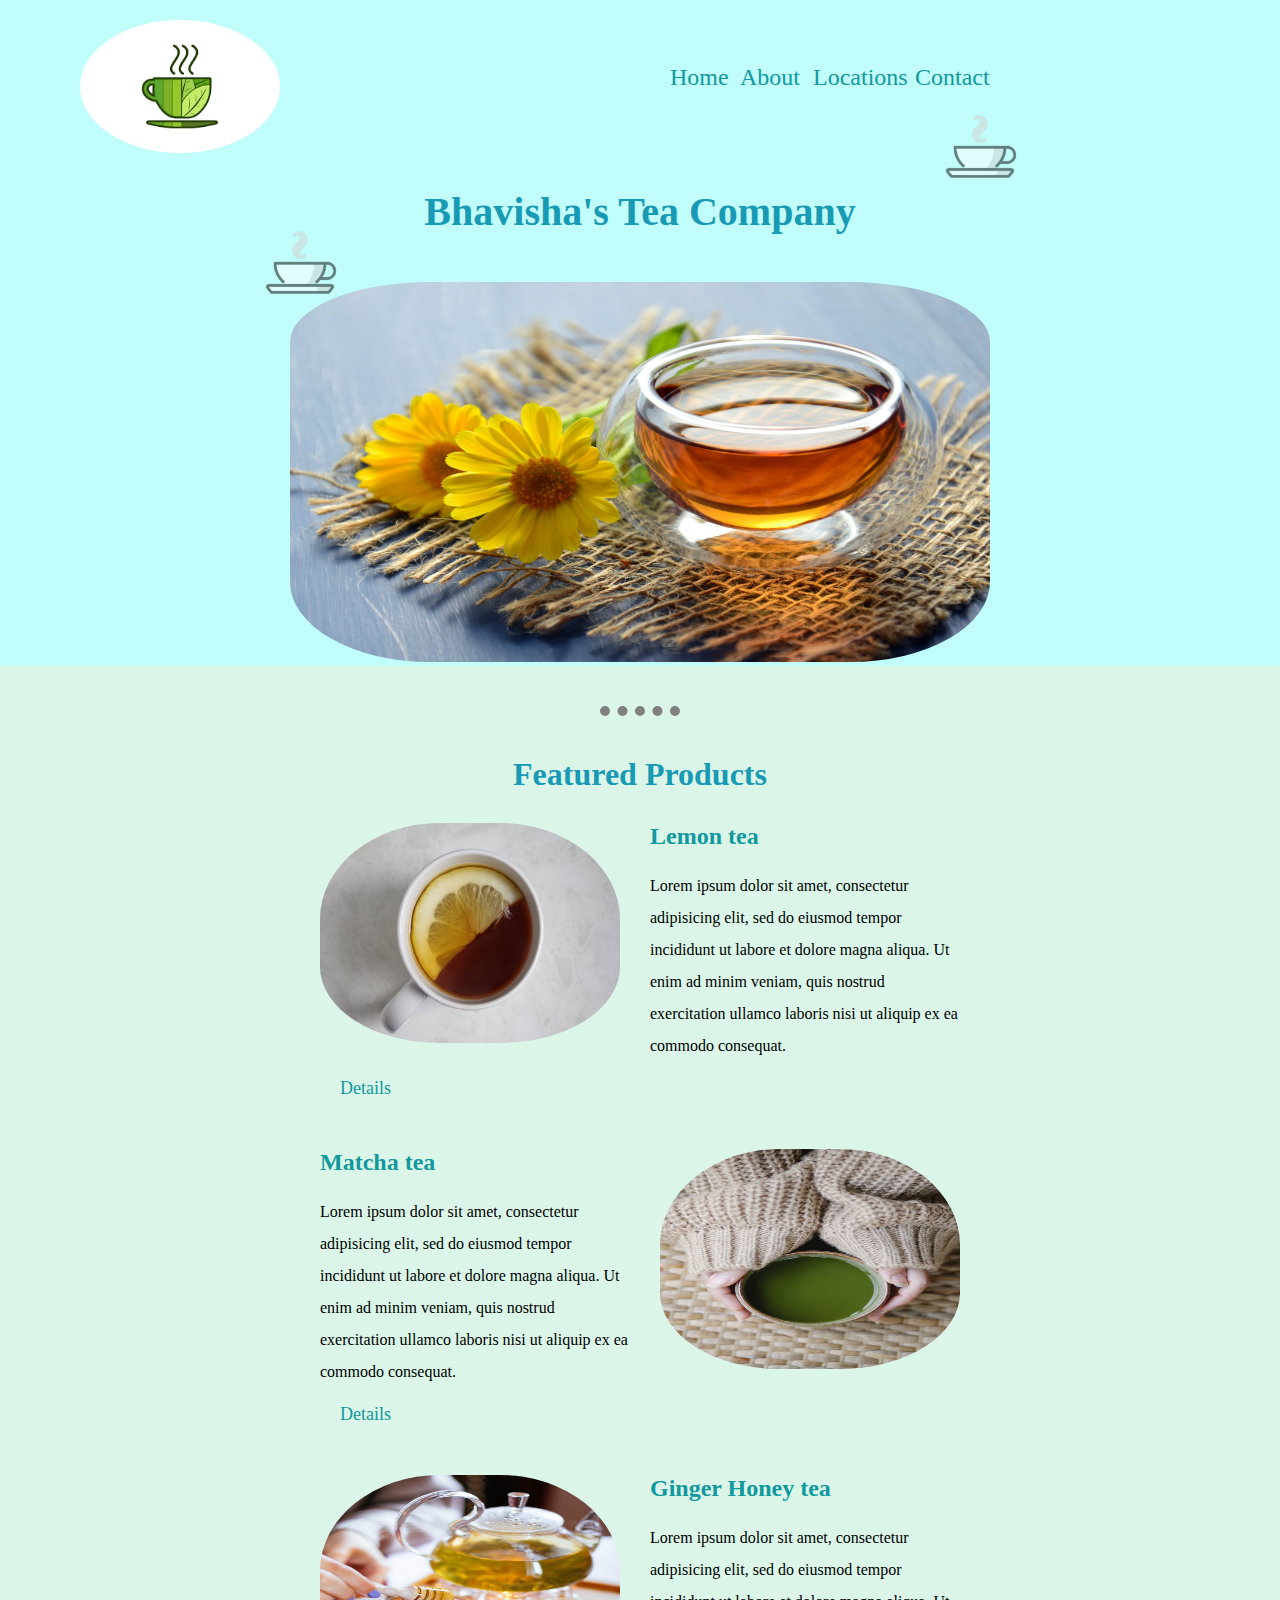
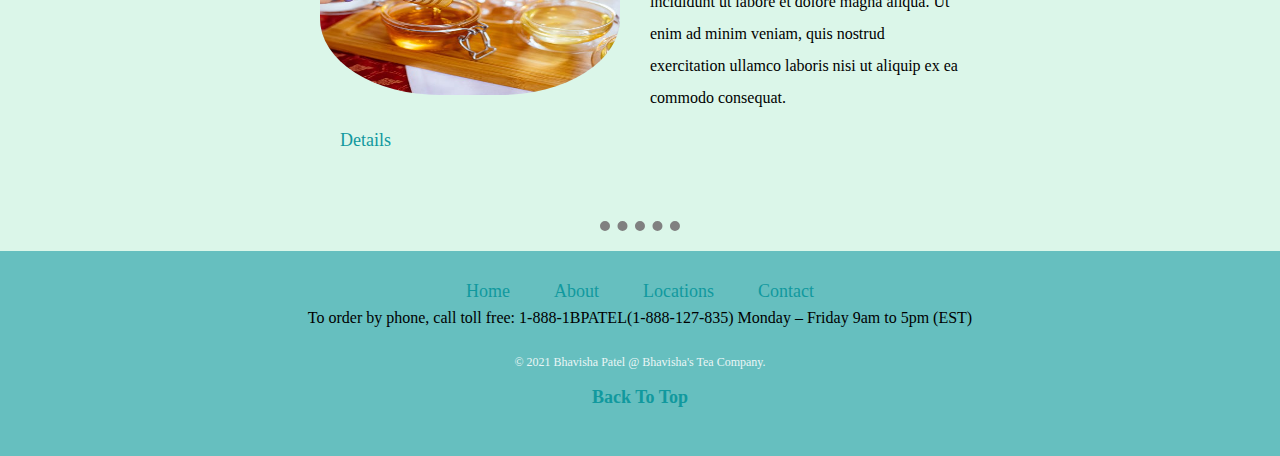
==== index.html @ 399c1918 "add initial teaco website files" ====
<!DOCTYPE html>
<html lang="en" dir="ltr">
  <head>
    <meta charset="utf-8">
    <title>Tea junkie</title>
    <link rel="stylesheet" href="css/styles.css">
    <link rel="icon" href="favicon.ico">

  </head>
  <body>

    <div class="heading-section">
      <div class="lists">
        <ul class="main-list">
        <li><a href="index.html" class="home" target="_blank">Home</a></li>
        <li><a href="about.html"class="about" target="_blank">About</a></li>
        <li><a href="locations.html" class="Locations" target="_blank">Locations</a></li>
        <li><a href="contact.html"class="contact"target="_blank">Contact</a></li>
      </ul>
    </div>
      <img src="./image/tea logo.png" id="logo" class="logoimg" alt="Tea Logo">
      <img src="./image/teacup.png" class="cupshade top-cup" alt="teacup">
      <h1 class="title">Bhavisha's Tea Company</h1>

      <img src="./image/teacup.png" class="cupshade bottom-cup" alt="teacup">
     <img src="./image/tea background.jpeg" class="teabackground"alt="Tea background" width=40%>

    </div>

<div class="middle-container">
  <hr>
  <h1 class="featured">Featured Products</h1>
      <div class="products">

        <img src="./image/lemon tea.jpeg" class="lemon-img"alt="Lemon tea cup" width="300px" height="240px">
        <h2>Lemon tea</h2>
        <p  class="lemon">Lorem ipsum dolor sit amet, consectetur adipisicing elit, sed do eiusmod tempor incididunt ut labore et dolore magna aliqua. Ut enim ad minim veniam, quis nostrud exercitation ullamco laboris nisi ut aliquip ex ea commodo consequat.</p>
        <a href="https://tea.fandom.com/wiki/Tea_with_lemon" target="_blank">Details</a>
      </div>

     <div class="products">

       <img src="./image/matcha tea.jpeg" class="matcha-tea" alt="matcha tea cup" width="300px" height="240px">
       <h2>Matcha tea</h2>
       <p  class="matcha">Lorem ipsum dolor sit amet, consectetur adipisicing elit, sed do eiusmod tempor incididunt ut labore et dolore magna aliqua. Ut enim ad minim veniam, quis nostrud exercitation ullamco laboris nisi ut aliquip ex ea commodo consequat.</p>
       <a href="https://en.wikipedia.org/wiki/Matcha" target="_blank">Details</a>
     </div>
   <div class="products">

       <img src="./image/gingerhoney tea.jpeg" class="gingerhoney-img"alt="gingerhoney tea cup" width="300px" height="240px">
        <h2>Ginger Honey tea</h2>
       <p class="gingerhoney">Lorem ipsum dolor sit amet, consectetur adipisicing elit, sed do eiusmod tempor incididunt ut labore et dolore magna aliqua. Ut enim ad minim veniam, quis nostrud exercitation ullamco laboris nisi ut aliquip ex ea commodo consequat.</p>
       <a href="https://en.wikipedia.org/wiki/Ginger_tea" target="_blank">Details</a>
     </div>
<hr>
<div class="bottom-container">
  <a href="index.html" target="_blank">Home</a>
  <a href="about.html" target="_blank">About</a>
  <a href="locations.html" target="_blank">Locations</a>
  <a href="contact.html" target="_blank">Contact</a>
  <p class="">To order by phone, call toll free: 1-888-1BPATEL(1-888-127-835)  Monday – Friday 9am to 5pm (EST) </p>
  <p class="Copyright">&copy; 2021 Bhavisha Patel @ Bhavisha's Tea Company.</p>
  <h3><a href="#logo">Back To Top</a></h3>

</div>


  </body>
</html>
---- css/styles.css ----
*{
  box-sizing: border-box;
  margin-top: 0px;
}
/*******************************HEADING SECTION*************/
.heading-section{
  background-color:#C0FDFB;
    text-align: center;
  margin: 0;
  position: relative;
  padding-top: 50px;

}
.logoimg{
  background-color: #C0FDFB;
  border-radius: 50%;
  position: absolute;
  left: 80px;
  top: 20px;
  width: 200px;
}
.title{
  padding-top: 100px;
  font-family:"utopia-std-headline", Georgia, serif;
  font-size: 2.5em;
  margin-top: 20px;

}

.cupshade{
  opacity: 0.5;
  width: 100px;
}
.teabackground{
  border-radius: 20%;
  width: 700px;
  padding-top: 20px;
  height: 400px;
}
.main-list{
  list-style-type: none;
  display: inline-block;
    padding-right: 200px;
    padding: 0 200px 0 0;
    margin: 0;
    display: inline-block;
    position: relative;

}
.home{
font-size: 1.5em;
 text-decoration: none;
 margin: 0;
 padding: 0;
 position: absolute;
 left: 130px;
}
li{
  padding: 0;
}
.about{
  text-decoration: none;
  font-size: 1.5em;
  float: right;
  margin: 0;
padding: 0;
position: absolute;
left: 200px;
}
.Locations{
  text-decoration: none;
  font-size: 1.5em;
    float: right;
    margin: 0;
    padding: 0;
    position: absolute;
    left: 273px;
}
.contact{
  text-decoration: none;
  font-size: 1.5em;
  padding: 0;
  margin:0;
  position: absolute;
  left: 375px;
}
ul{
display: inline;
}
.top-cup{
  position: absolute;
  right: 250px;
  top: 100px;
}
.bottom-cup{
  position: absolute;
  left: 250px;
  bottom: 350px;
}
.lists{
position: relative;
padding: 0;
margin:0;

}

/*******************************middle container*************/
.middle-container{
text-align: left;
background-color: #dbf6e9;
padding-top: 20px;
}
p{
  line-height: 2;
}
.featured{
  padding-top: 20px;
  text-align: center;
  margin-bottom: 30px;
}
.products{
  width: 50%;
  margin: auto;
  padding-bottom: 50px;

}
.lemon-img{
    border-radius: 40%;
    padding-bottom: 20px;
    float: left;
    margin-right: 30px;
}

.matcha-tea{
  border-radius: 40%;
padding-bottom: 20px;
float: right;
margin-left:  30px;
}
.gingerhoney-img{
  border-radius: 40%;
  padding-bottom: 20px;
  float: left;
  margin-right: 30px;
}

body{
  background: white;
  margin: 0;
  text-align: center;

}
hr{
  border-style: none;
  border-top-style: dotted;
border-width: 10px;
  width: 80px;
  border-color: grey;
  border: center;
  margin-top: 20px;
  margin-bottom: 20px;
}
h1{
  color: #189AB4;

}
h2{
  color: #11999E;
}
/* header top */
.navbar-top {
  float: right;
  display: inline;
  list-style: none;

}
#logo{
  margin-right: 0;
  padding-right: 0
}

.aboutpara{
  width: 50%;
  margin: auto;
}
.table{
  width: 50%;
  margin: auto;
}
.about-heading{
  padding-top: 30px;
}
.myButton {
	box-shadow:inset 0px 1px 0px 0px #d9fbbe;
	background:linear-gradient(to bottom, #189AB4 5%, #4d7877 100%);
	background-color:#b8e356;
	border-radius:6px;
	border:1px solid #83c41a;
	display:inline-block;
	cursor:pointer;
	color:#ffffff;
	font-family:Arial;
	font-size:15px;
	font-weight:bold;
	padding:6px 24px;
	text-decoration:none;
	text-shadow:0px 1px 0px #86ae47;
  margin-top: 20px;
}
.myButton:hover {
	background:linear-gradient(to bottom, #4d7877 5%, #b8e356 100%);
	background-color:#4d7877;
}
.myButton:active {
	position:relative;
	top:1px;
}


/*******************************bottom container*************/
.bottom-container{
background-color: #66BFBF;
  text-align: center;
padding: 30px 0;
}
a{
  color: #11999E;
  margin: 20px;
  padding-bottom: 10px;
  text-decoration: none;
  font-size: 18px;
}
a:hover{
  color: #40394a;
}

.Copyright{

  color: #EAF6F6;
  font-size: 0.75rem;
}
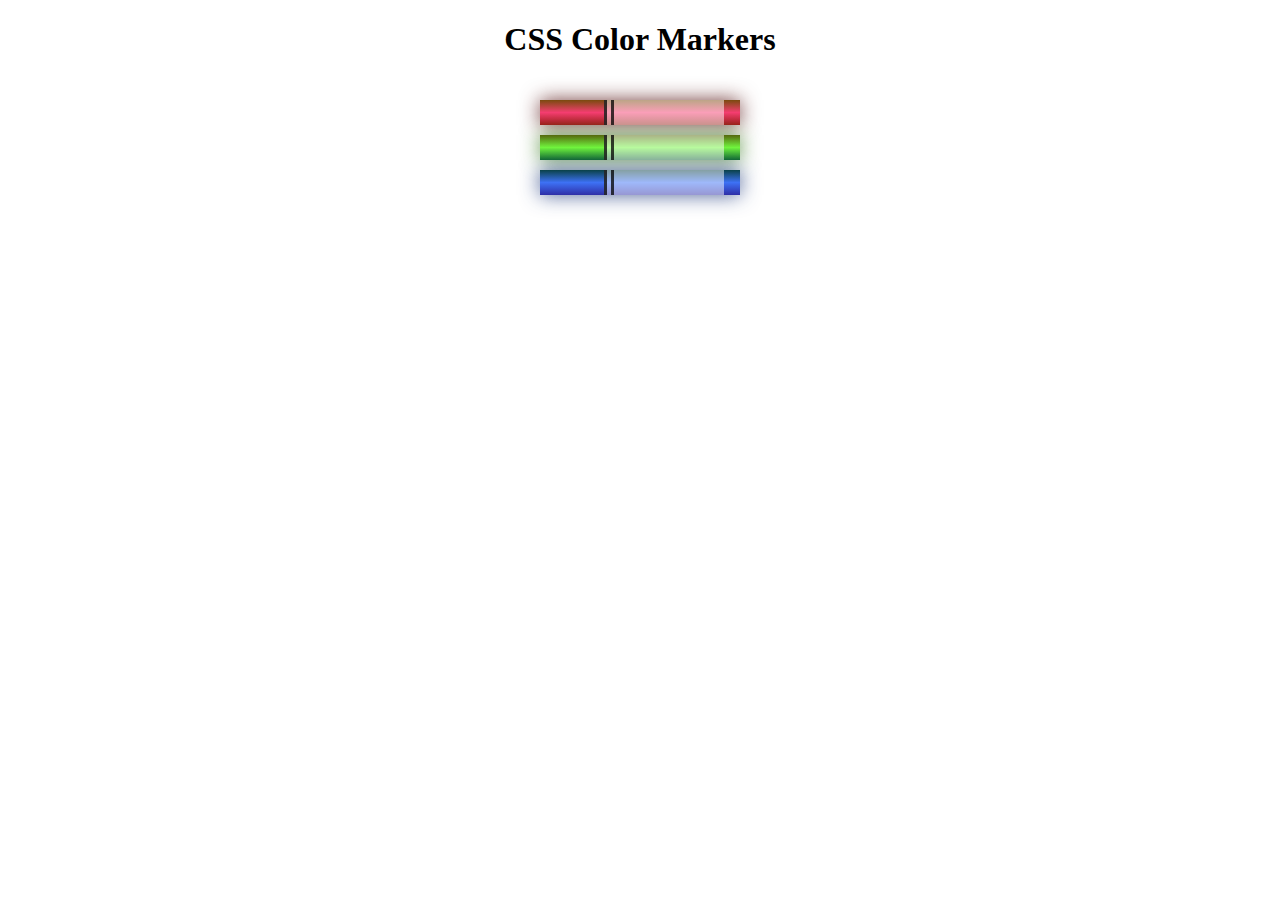
==== commit ec0ed163: "Add files via upload" ====
--- a/index.html
+++ b/index.html
@@ -2,68 +2,25 @@
 <html lang="en" dir="ltr">
   <head>
     <meta charset="utf-8">
-    <title>Tea junkie</title>
-    <link rel="stylesheet" href="css/styles.css">
-    <link rel="icon" href="favicon.ico">
-
+    <meta name="viewport" content="width=device-width, initial-scale=1.0">
+    <title>Colored Markers</title>
+    <link rel="stylesheet" href="styles.css">
   </head>
   <body>
-
-    <div class="heading-section">
-      <div class="lists">
-        <ul class="main-list">
-        <li><a href="index.html" class="home" target="_blank">Home</a></li>
-        <li><a href="about.html"class="about" target="_blank">About</a></li>
-        <li><a href="locations.html" class="Locations" target="_blank">Locations</a></li>
-        <li><a href="contact.html"class="contact"target="_blank">Contact</a></li>
-      </ul>
+    <h1>CSS Color Markers</h1>
+    <div class="container">
+      <div class="marker red">
+        <div class="cap"></div>
+        <div class="sleeve"></div>
+      </div>
+      <div class="marker green">
+        <div class="cap"></div>
+        <div class="sleeve"></div>
+      </div>
+      <div class="marker blue">
+        <div class="cap"></div>
+        <div class="sleeve"></div>
+      </div>
     </div>
-      <img src="./image/tea logo.png" id="logo" class="logoimg" alt="Tea Logo">
-      <img src="./image/teacup.png" class="cupshade top-cup" alt="teacup">
-      <h1 class="title">Bhavisha's Tea Company</h1>
-
-      <img src="./image/teacup.png" class="cupshade bottom-cup" alt="teacup">
-     <img src="./image/tea background.jpeg" class="teabackground"alt="Tea background" width=40%>
-
-    </div>
-
-<div class="middle-container">
-  <hr>
-  <h1 class="featured">Featured Products</h1>
-      <div class="products">
-
-        <img src="./image/lemon tea.jpeg" class="lemon-img"alt="Lemon tea cup" width="300px" height="240px">
-        <h2>Lemon tea</h2>
-        <p  class="lemon">Lorem ipsum dolor sit amet, consectetur adipisicing elit, sed do eiusmod tempor incididunt ut labore et dolore magna aliqua. Ut enim ad minim veniam, quis nostrud exercitation ullamco laboris nisi ut aliquip ex ea commodo consequat.</p>
-        <a href="https://tea.fandom.com/wiki/Tea_with_lemon" target="_blank">Details</a>
-      </div>
-
-     <div class="products">
-
-       <img src="./image/matcha tea.jpeg" class="matcha-tea" alt="matcha tea cup" width="300px" height="240px">
-       <h2>Matcha tea</h2>
-       <p  class="matcha">Lorem ipsum dolor sit amet, consectetur adipisicing elit, sed do eiusmod tempor incididunt ut labore et dolore magna aliqua. Ut enim ad minim veniam, quis nostrud exercitation ullamco laboris nisi ut aliquip ex ea commodo consequat.</p>
-       <a href="https://en.wikipedia.org/wiki/Matcha" target="_blank">Details</a>
-     </div>
-   <div class="products">
-
-       <img src="./image/gingerhoney tea.jpeg" class="gingerhoney-img"alt="gingerhoney tea cup" width="300px" height="240px">
-        <h2>Ginger Honey tea</h2>
-       <p class="gingerhoney">Lorem ipsum dolor sit amet, consectetur adipisicing elit, sed do eiusmod tempor incididunt ut labore et dolore magna aliqua. Ut enim ad minim veniam, quis nostrud exercitation ullamco laboris nisi ut aliquip ex ea commodo consequat.</p>
-       <a href="https://en.wikipedia.org/wiki/Ginger_tea" target="_blank">Details</a>
-     </div>
-<hr>
-<div class="bottom-container">
-  <a href="index.html" target="_blank">Home</a>
-  <a href="about.html" target="_blank">About</a>
-  <a href="locations.html" target="_blank">Locations</a>
-  <a href="contact.html" target="_blank">Contact</a>
-  <p class="">To order by phone, call toll free: 1-888-1BPATEL(1-888-127-835)  Monday – Friday 9am to 5pm (EST) </p>
-  <p class="Copyright">&copy; 2021 Bhavisha Patel @ Bhavisha's Tea Company.</p>
-  <h3><a href="#logo">Back To Top</a></h3>
-
-</div>
-
-
   </body>
 </html>
--- a/styles.css
+++ b/styles.css
@@ -0,0 +1,43 @@
+h1 {
+  text-align: center;
+}
+
+.container {
+  background-color: rgb(255, 255, 255);
+  padding: 10px 0;
+}
+
+.marker {
+  width: 200px;
+  height: 25px;
+  margin: 10px auto;
+}
+
+.cap {
+  width: 60px;
+  height: 25px;
+}
+
+.sleeve {
+  width: 110px;
+  height: 25px;
+  background-color: rgba(255, 255, 255, 0.5);
+  border-left: 10px double rgba(0, 0, 0, 0.75);
+}
+
+.cap, .sleeve {
+  display: inline-block;
+}
+
+.red {
+  background: linear-gradient(rgb(122, 74, 14), rgb(245, 62, 113), rgb(162, 27, 27));
+  box-shadow: 0 0 20px 0 rgba(83, 14, 14, 0.8);
+}
+.green {
+  background: linear-gradient(#55680D, #71F53E, #116C31);
+  box-shadow: 0 0 20px 0 #3b7e20cc;
+}
+.blue {
+  background: linear-gradient(hsl(186, 76%, 16%), hsl(223, 90%, 60%), hsl(240, 56%, 42%));
+  box-shadow: 0 0 20px 0 hsla(223,59%,31%,0.8);
+}
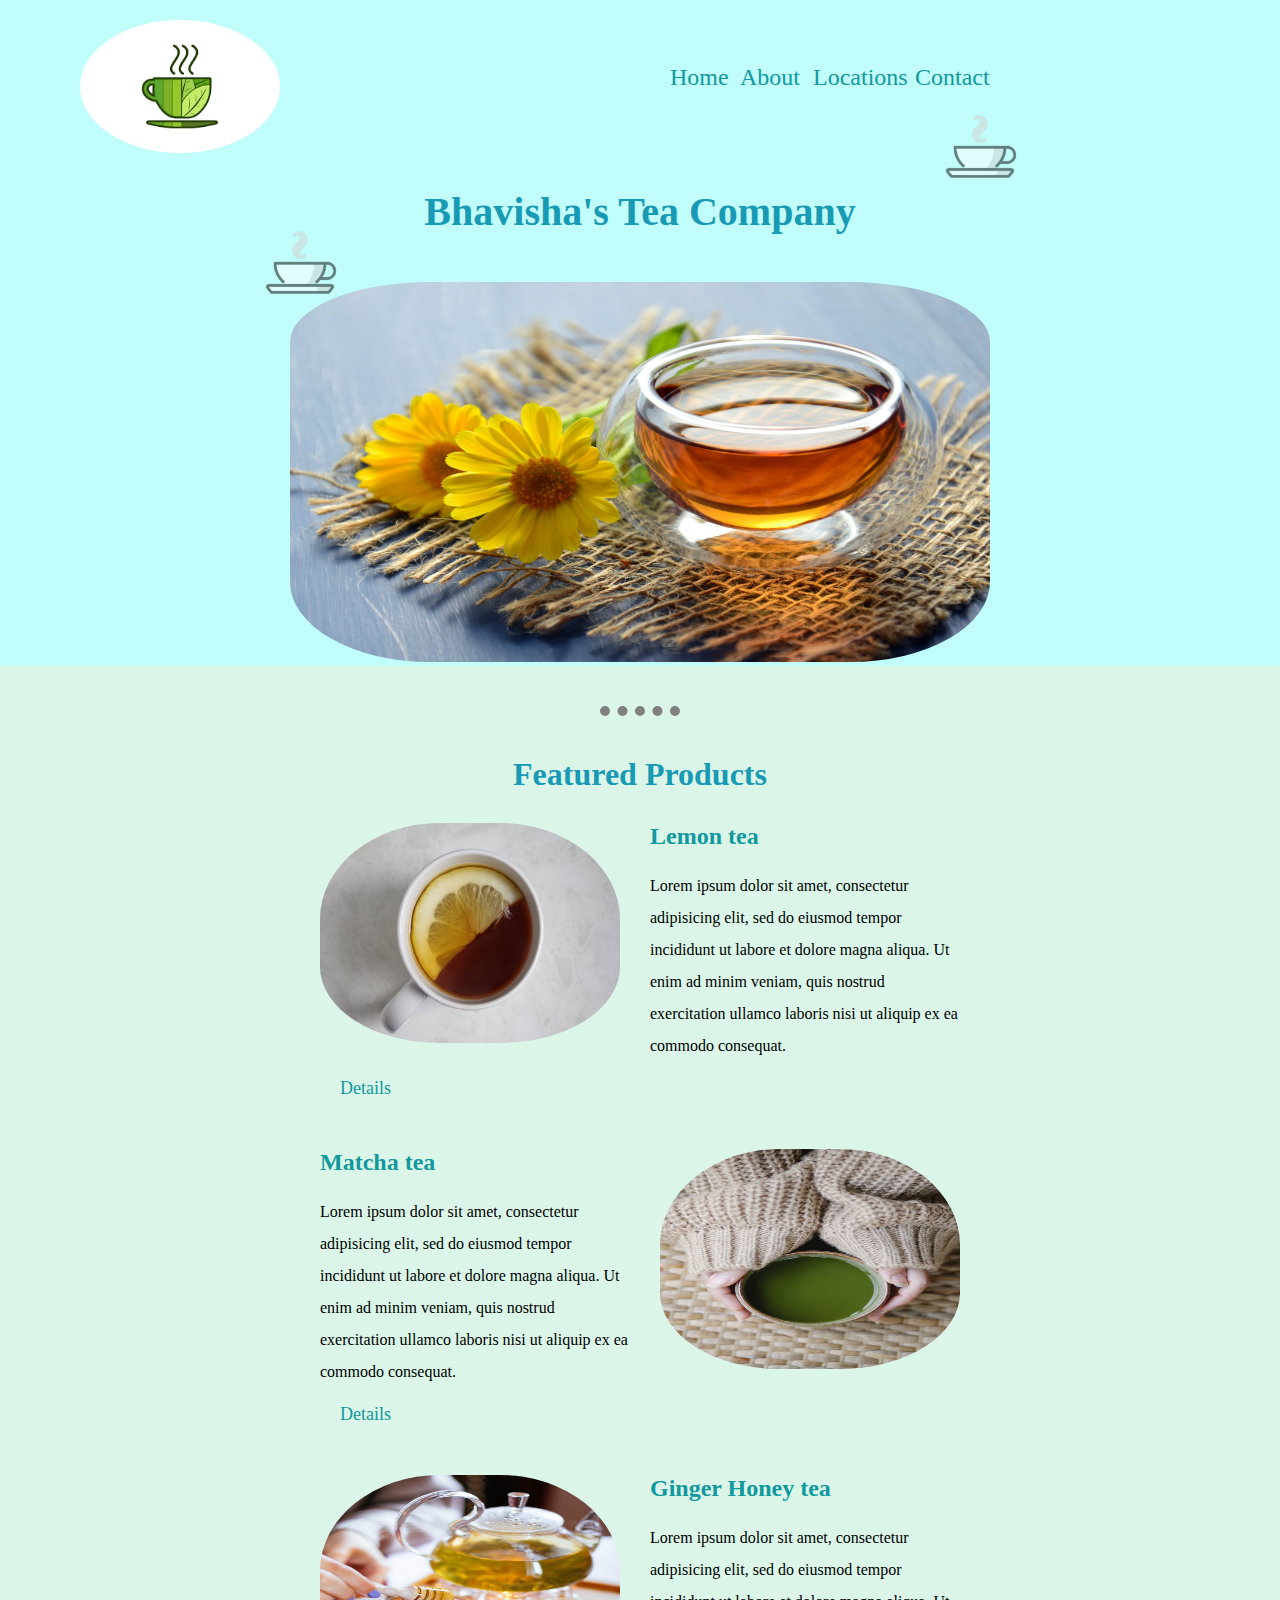
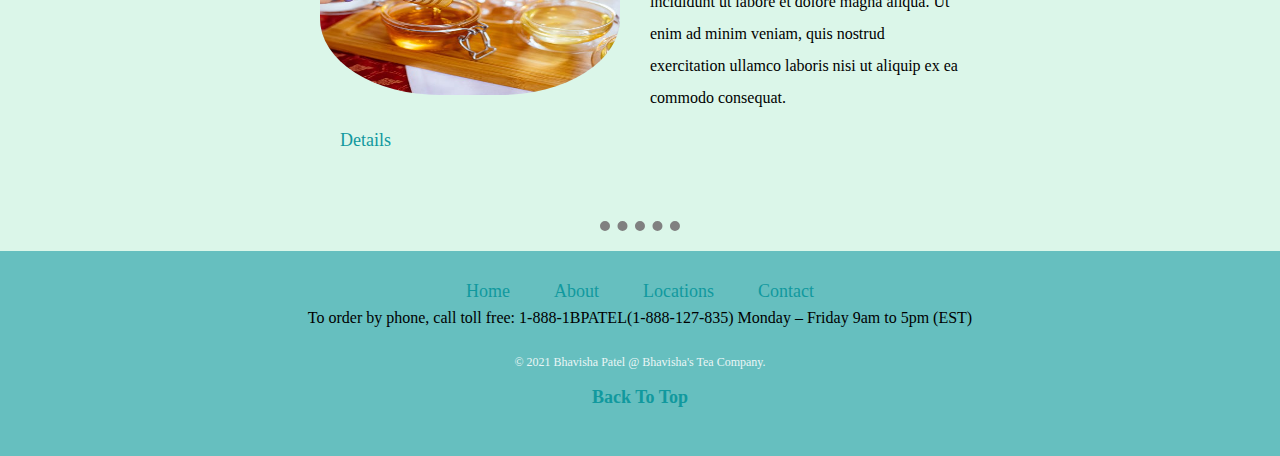
==== commit d5937bef: "Add files via upload" ====
--- a/index.html
+++ b/index.html
@@ -2,25 +2,68 @@
 <html lang="en" dir="ltr">
   <head>
     <meta charset="utf-8">
-    <meta name="viewport" content="width=device-width, initial-scale=1.0">
-    <title>Colored Markers</title>
-    <link rel="stylesheet" href="styles.css">
+    <title>Tea junkie</title>
+    <link rel="stylesheet" href="css/styles.css">
+    <link rel="icon" href="favicon.ico">
+
   </head>
   <body>
-    <h1>CSS Color Markers</h1>
-    <div class="container">
-      <div class="marker red">
-        <div class="cap"></div>
-        <div class="sleeve"></div>
+
+    <div class="heading-section">
+      <div class="lists">
+        <ul class="main-list">
+        <li><a href="index.html" class="home" target="_blank">Home</a></li>
+        <li><a href="about.html"class="about" target="_blank">About</a></li>
+        <li><a href="locations.html" class="Locations" target="_blank">Locations</a></li>
+        <li><a href="contact.html"class="contact"target="_blank">Contact</a></li>
+      </ul>
+    </div>
+      <img src="./image/tea logo.png" id="logo" class="logoimg" alt="Tea Logo">
+      <img src="./image/teacup.png" class="cupshade top-cup" alt="teacup">
+      <h1 class="title">Bhavisha's Tea Company</h1>
+
+      <img src="./image/teacup.png" class="cupshade bottom-cup" alt="teacup">
+     <img src="./image/tea background.jpeg" class="teabackground"alt="Tea background" width=40%>
+
+    </div>
+
+<div class="middle-container">
+  <hr>
+  <h1 class="featured">Featured Products</h1>
+      <div class="products">
+
+        <img src="./image/lemon tea.jpeg" class="lemon-img"alt="Lemon tea cup" width="300px" height="240px">
+        <h2>Lemon tea</h2>
+        <p  class="lemon">Lorem ipsum dolor sit amet, consectetur adipisicing elit, sed do eiusmod tempor incididunt ut labore et dolore magna aliqua. Ut enim ad minim veniam, quis nostrud exercitation ullamco laboris nisi ut aliquip ex ea commodo consequat.</p>
+        <a href="https://tea.fandom.com/wiki/Tea_with_lemon" target="_blank">Details</a>
       </div>
-      <div class="marker green">
-        <div class="cap"></div>
-        <div class="sleeve"></div>
-      </div>
-      <div class="marker blue">
-        <div class="cap"></div>
-        <div class="sleeve"></div>
-      </div>
-    </div>
+
+     <div class="products">
+
+       <img src="./image/matcha tea.jpeg" class="matcha-tea" alt="matcha tea cup" width="300px" height="240px">
+       <h2>Matcha tea</h2>
+       <p  class="matcha">Lorem ipsum dolor sit amet, consectetur adipisicing elit, sed do eiusmod tempor incididunt ut labore et dolore magna aliqua. Ut enim ad minim veniam, quis nostrud exercitation ullamco laboris nisi ut aliquip ex ea commodo consequat.</p>
+       <a href="https://en.wikipedia.org/wiki/Matcha" target="_blank">Details</a>
+     </div>
+   <div class="products">
+
+       <img src="./image/gingerhoney tea.jpeg" class="gingerhoney-img"alt="gingerhoney tea cup" width="300px" height="240px">
+        <h2>Ginger Honey tea</h2>
+       <p class="gingerhoney">Lorem ipsum dolor sit amet, consectetur adipisicing elit, sed do eiusmod tempor incididunt ut labore et dolore magna aliqua. Ut enim ad minim veniam, quis nostrud exercitation ullamco laboris nisi ut aliquip ex ea commodo consequat.</p>
+       <a href="https://en.wikipedia.org/wiki/Ginger_tea" target="_blank">Details</a>
+     </div>
+<hr>
+<div class="bottom-container">
+  <a href="index.html" target="_blank">Home</a>
+  <a href="about.html" target="_blank">About</a>
+  <a href="locations.html" target="_blank">Locations</a>
+  <a href="contact.html" target="_blank">Contact</a>
+  <p class="">To order by phone, call toll free: 1-888-1BPATEL(1-888-127-835)  Monday – Friday 9am to 5pm (EST) </p>
+  <p class="Copyright">&copy; 2021 Bhavisha Patel @ Bhavisha's Tea Company.</p>
+  <h3><a href="#logo">Back To Top</a></h3>
+
+</div>
+
+
   </body>
 </html>
--- a/css/styles.css
+++ b/css/styles.css
@@ -0,0 +1,241 @@
+*{
+  box-sizing: border-box;
+  margin-top: 0px;
+}
+/*******************************HEADING SECTION*************/
+.heading-section{
+  background-color:#C0FDFB;
+    text-align: center;
+  margin: 0;
+  position: relative;
+  padding-top: 50px;
+
+}
+.logoimg{
+  background-color: #C0FDFB;
+  border-radius: 50%;
+  position: absolute;
+  left: 80px;
+  top: 20px;
+  width: 200px;
+}
+.title{
+  padding-top: 100px;
+  font-family:"utopia-std-headline", Georgia, serif;
+  font-size: 2.5em;
+  margin-top: 20px;
+
+}
+
+.cupshade{
+  opacity: 0.5;
+  width: 100px;
+}
+.teabackground{
+  border-radius: 20%;
+  width: 700px;
+  padding-top: 20px;
+  height: 400px;
+}
+.main-list{
+  list-style-type: none;
+  display: inline-block;
+    padding-right: 200px;
+    padding: 0 200px 0 0;
+    margin: 0;
+    display: inline-block;
+    position: relative;
+
+}
+.home{
+font-size: 1.5em;
+ text-decoration: none;
+ margin: 0;
+ padding: 0;
+ position: absolute;
+ left: 130px;
+}
+li{
+  padding: 0;
+}
+.about{
+  text-decoration: none;
+  font-size: 1.5em;
+  float: right;
+  margin: 0;
+padding: 0;
+position: absolute;
+left: 200px;
+}
+.Locations{
+  text-decoration: none;
+  font-size: 1.5em;
+    float: right;
+    margin: 0;
+    padding: 0;
+    position: absolute;
+    left: 273px;
+}
+.contact{
+  text-decoration: none;
+  font-size: 1.5em;
+  padding: 0;
+  margin:0;
+  position: absolute;
+  left: 375px;
+}
+ul{
+display: inline;
+}
+.top-cup{
+  position: absolute;
+  right: 250px;
+  top: 100px;
+}
+.bottom-cup{
+  position: absolute;
+  left: 250px;
+  bottom: 350px;
+}
+.lists{
+position: relative;
+padding: 0;
+margin:0;
+
+}
+
+/*******************************middle container*************/
+.middle-container{
+text-align: left;
+background-color: #dbf6e9;
+padding-top: 20px;
+}
+p{
+  line-height: 2;
+}
+.featured{
+  padding-top: 20px;
+  text-align: center;
+  margin-bottom: 30px;
+}
+.products{
+  width: 50%;
+  margin: auto;
+  padding-bottom: 50px;
+
+}
+.lemon-img{
+    border-radius: 40%;
+    padding-bottom: 20px;
+    float: left;
+    margin-right: 30px;
+}
+
+.matcha-tea{
+  border-radius: 40%;
+padding-bottom: 20px;
+float: right;
+margin-left:  30px;
+}
+.gingerhoney-img{
+  border-radius: 40%;
+  padding-bottom: 20px;
+  float: left;
+  margin-right: 30px;
+}
+
+body{
+  background: white;
+  margin: 0;
+  text-align: center;
+
+}
+hr{
+  border-style: none;
+  border-top-style: dotted;
+border-width: 10px;
+  width: 80px;
+  border-color: grey;
+  border: center;
+  margin-top: 20px;
+  margin-bottom: 20px;
+}
+h1{
+  color: #189AB4;
+
+}
+h2{
+  color: #11999E;
+}
+/* header top */
+.navbar-top {
+  float: right;
+  display: inline;
+  list-style: none;
+
+}
+#logo{
+  margin-right: 0;
+  padding-right: 0
+}
+
+.aboutpara{
+  width: 50%;
+  margin: auto;
+}
+.table{
+  width: 50%;
+  margin: auto;
+}
+.about-heading{
+  padding-top: 30px;
+}
+.myButton {
+	box-shadow:inset 0px 1px 0px 0px #d9fbbe;
+	background:linear-gradient(to bottom, #189AB4 5%, #4d7877 100%);
+	background-color:#b8e356;
+	border-radius:6px;
+	border:1px solid #83c41a;
+	display:inline-block;
+	cursor:pointer;
+	color:#ffffff;
+	font-family:Arial;
+	font-size:15px;
+	font-weight:bold;
+	padding:6px 24px;
+	text-decoration:none;
+	text-shadow:0px 1px 0px #86ae47;
+  margin-top: 20px;
+}
+.myButton:hover {
+	background:linear-gradient(to bottom, #4d7877 5%, #b8e356 100%);
+	background-color:#4d7877;
+}
+.myButton:active {
+	position:relative;
+	top:1px;
+}
+
+
+/*******************************bottom container*************/
+.bottom-container{
+background-color: #66BFBF;
+  text-align: center;
+padding: 30px 0;
+}
+a{
+  color: #11999E;
+  margin: 20px;
+  padding-bottom: 10px;
+  text-decoration: none;
+  font-size: 18px;
+}
+a:hover{
+  color: #40394a;
+}
+
+.Copyright{
+
+  color: #EAF6F6;
+  font-size: 0.75rem;
+}
